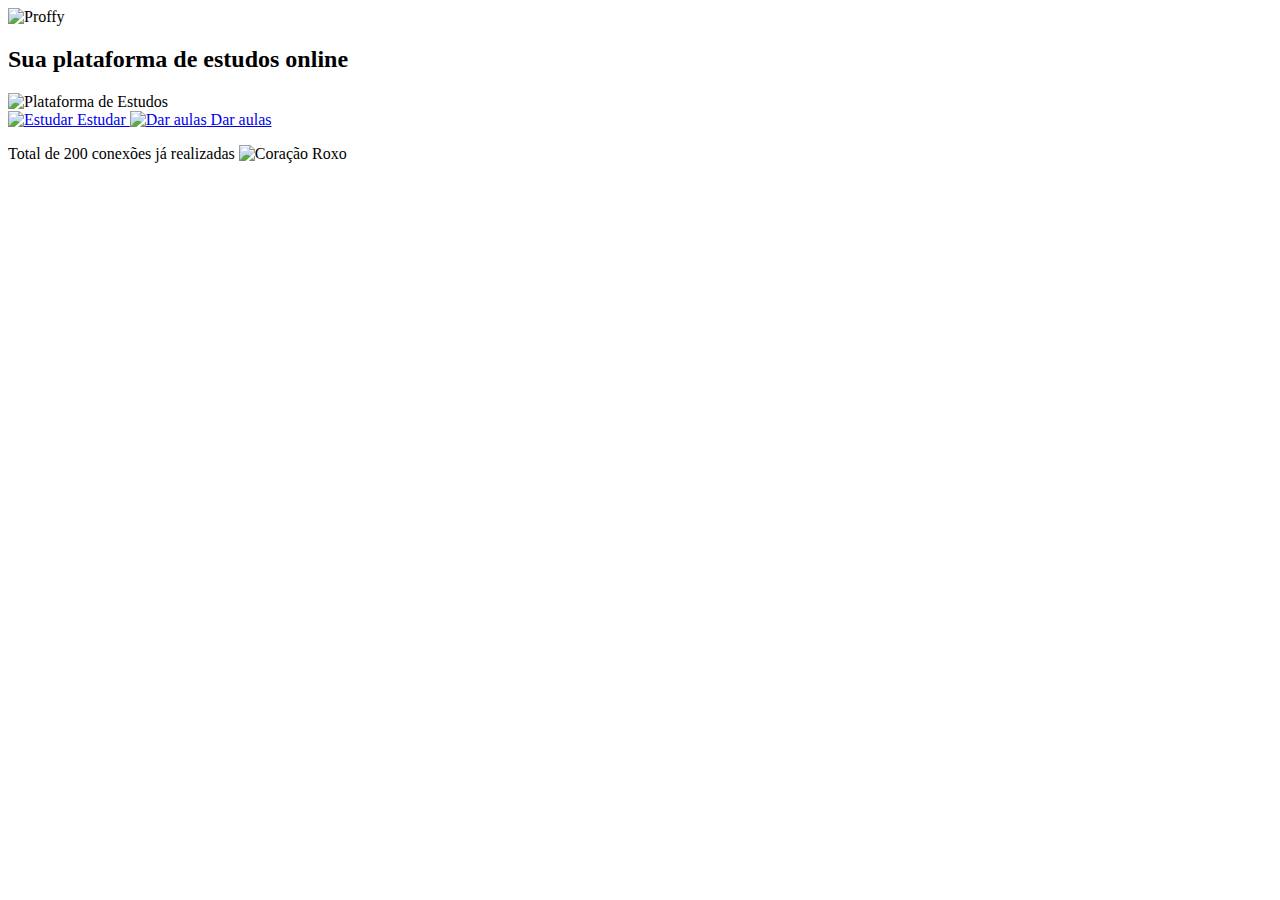
==== index.html @ 15f8a07c "Testando" ====
<!doctype html>
<html lang="pt-br">
    <head>
       
        <meta charset="UTF-8">
        <title>Projeto Proffy | Plataforma de Estudos</title>
        <meta description="author" content="Eu">
        <meta description="keywords" content="rockset">
        <meta name="viewport" content="width=device-width, initial-scale=1.0">
        
        <link rel="stylesheet" href="styles/main.css">
        <link rel="stylesheet" href="styles/partials/page-landing.css">

        <link href="https://fonts.googleapis.com/css2?family=Archivo:wght@400;700&amp;family=Poppins:wght@400;600&amp;display=swap" rel="stylesheet">

    </head>
    <body id="page-landing">

        <div id="container" >

            <div class="logo-container">
                <img src="images/logo.svg" alt="Proffy">
                <h2>Sua plataforma de estudos online</h2>
            </div>

            <img src="images/landing.svg" alt="Plataforma de Estudos"
            class="hero-image">
            
            <div class="buttons-container">
                <a class="study" href="/study.html">
                    <img src="images/icons/study.svg" alt="Estudar">
                    Estudar
                </a>
                <a class="give-classes" href="/give-classes.html">
                    <img src="images/icons/give-classes.svg" alt="Dar aulas">
                    Dar aulas
                </a>
            </div>

            <p class="total-connections">
                Total de 200 conexões já realizadas
                <img src="images/icons/purple-heart.svg" 
                alt="Coração Roxo">
            </p>

        </div>

    </body>
</html>
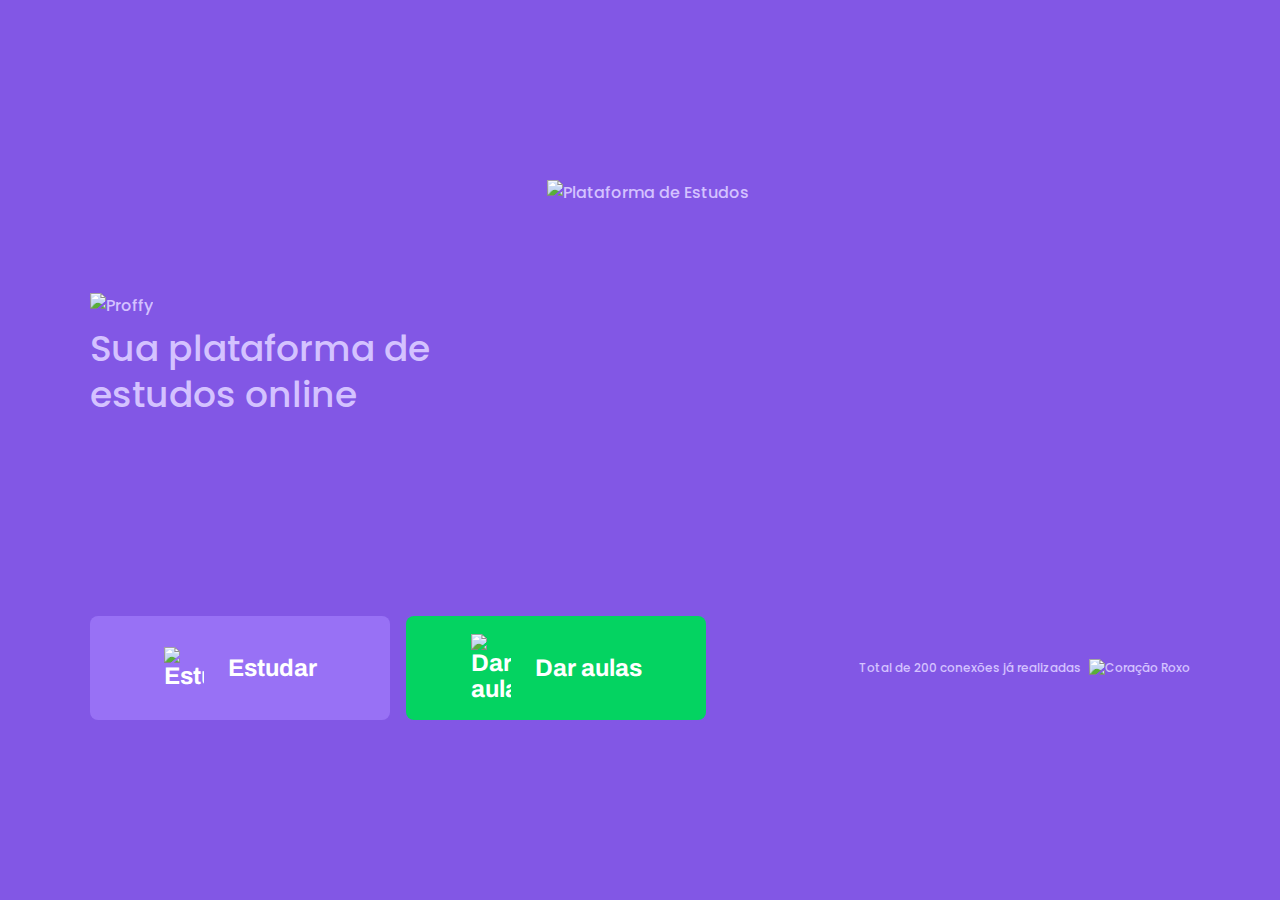
==== commit af5b2baf: "Add files via upload" ====
--- a/index.html
+++ b/index.html
@@ -1,20 +1,28 @@
 <!doctype html>
 <html lang="pt-br">
     <head>
-       
+        <!-- configurações do documento. -->
         <meta charset="UTF-8">
         <title>Projeto Proffy | Plataforma de Estudos</title>
         <meta description="author" content="Eu">
         <meta description="keywords" content="rockset">
         <meta name="viewport" content="width=device-width, initial-scale=1.0">
+        <meta name="theme-color" content="#8257E5">
         
+        <link rel="shortcut icon" href="images/favicon.png" type="image/png">
+
         <link rel="stylesheet" href="styles/main.css">
         <link rel="stylesheet" href="styles/partials/page-landing.css">
 
         <link href="https://fonts.googleapis.com/css2?family=Archivo:wght@400;700&amp;family=Poppins:wght@400;600&amp;display=swap" rel="stylesheet">
 
+
+        <!-- CSS= Cascading Style Sheets
+        Folha de estilo em cascata -->
+        
     </head>
     <body id="page-landing">
+        <!-- Todo conteúdo da página -->
 
         <div id="container" >
 
@@ -27,11 +35,11 @@
             class="hero-image">
             
             <div class="buttons-container">
-                <a class="study" href="/study.html">
+                <a class="study" href="study.html">
                     <img src="images/icons/study.svg" alt="Estudar">
                     Estudar
                 </a>
-                <a class="give-classes" href="/give-classes.html">
+                <a class="give-classes" href="give-classes.html">
                     <img src="images/icons/give-classes.svg" alt="Dar aulas">
                     Dar aulas
                 </a>
--- a/styles/main.css
+++ b/styles/main.css
@@ -0,0 +1,58 @@
+:root{
+    --color-background: #F0F0F7;
+    --color-primary-lighter: #9871F5;
+    --color-primary-light: #916BEA;
+    --color-primary: #8257E5;
+    --color-primary-dark: #774DD6;
+    --color-primary-darker: #6842c2;
+    --color-secondary: #04D361;
+    --color-secondary-dark: #04BF58;
+    --color-title-in-primary: #FFFFFF;
+    --color-text-in-primary: #D4C2FF;
+    --color-text-title: #32264D;
+    --color-text-complement: #9C98A6;
+    --color-text-base: #6A6180;
+    --color-line-in-white: #E6E6F0;
+    --color-input-background: #F8F8FC;
+    --color-button-text: #FFFFFF;
+    --color-box-base: #FFFFFF;
+    --color-box-footer: #FAFAFC;
+    --color-small-info: #C1BCCC;
+    /* tamanho de fonte padrão: 16px - 100% - 1rem */
+    font-size: 60%; /*controle de medida em rem*/
+}
+
+* {
+    margin: 0;
+    padding: 0;
+    box-sizing: border-box;
+}
+
+html, body {
+    height: 100vh;
+}            
+
+body {
+    background: var(--color-background);
+    display: flex;
+    align-items: center;
+    justify-content: center;
+}
+
+body, input, button, textarea {
+    font-weight: 500; /*500 de peso*/
+    font-family: Poppins;
+    font-size: 1.6rem;
+    color: var(--color-text-base);
+}
+
+#container {
+    width: 90vw;
+    max-width: 700px;
+}
+
+@media (min-width: 700px) {
+    :root {
+        font-size: 62.5%; /*todo 1rem vai ser relativo a 10px(porque é 62.5% de 16px)*/
+    }
+}--- a/styles/partials/page-landing.css
+++ b/styles/partials/page-landing.css
@@ -0,0 +1,137 @@
+
+#page-landing {
+    background-color: var(--color-primary);
+}
+
+#page-landing #container {
+    color: var(--color-text-in-primary);
+}
+
+.logo-container img {
+    height: 10rem;
+}
+
+.logo-container {
+    text-align: center;
+    margin-bottom: 3.2rem;
+}
+
+.logo-container h2 {
+    font-weight: 500;
+    font-size: 3.6rem;
+    line-height: 4.6rem;
+    margin-top: 0.8rem;
+}
+
+.hero-image {
+    width: 100%;
+}
+
+.buttons-container {
+    display: flex;
+    justify-content: center;
+    margin: 3.2rem 0;
+}
+
+.buttons-container a {
+    width: 30rem;
+    height: 10.4rem;
+
+    border-radius: 0.8rem;
+    margin-right: 1.6rem;
+
+    font: 700 2.4rem Archivo;
+
+    display: flex;
+    align-items: center;
+    justify-content: center;
+
+    text-decoration: none;
+
+    color: var(--color-button-text);
+
+    transition: background .2s;
+}
+
+
+
+.buttons-container a img {
+    width: 4rem;
+    margin-right: 2.4rem;
+}
+
+.buttons-container a.study{
+    background: var(--color-primary-lighter);    
+}
+
+.buttons-container a.study:hover {
+    background: var(--color-primary-light);
+}
+
+.buttons-container a.give-classes{
+    background: var(--color-secondary);
+    margin-right: 0;
+}
+
+.buttons-container a.give-classes:hover{
+    background: var(--color-secondary-dark);
+}
+
+.total-connections {
+    font-size: 1.8rem;
+
+    display: flex;
+    align-items: center;
+    justify-content: center;
+}
+
+.total-connections img {
+    margin-left: 0.8rem;
+}
+
+@media (max-width: 699px) {
+    :root {
+        font-size: 40%;
+    }    
+}
+
+@media (min-width: 1100px) {
+    #page-landing #container {
+        max-width: 1100px;
+        display: grid;
+        grid-template-columns: 2fr 1fr 2fr;
+        grid-template-rows: 350px 1fr; /*tudo q sobrar tirando os 350px vai ficar em 1 fração*/
+        grid-template-areas: 
+        "proffy image image" /*primeira linha (row)*/
+        "button button texting"; /*o restante em 1fr*/
+
+        column-gap: 87px;
+        row-gap: 86px;
+    }
+    .logo-container {
+        grid-area: proffy;
+        text-align: initial;
+        align-self: center;
+        margin: 0;
+    }
+
+    .logo-container img {
+        height: 127px;
+    }
+
+    .hero-image {
+        grid-area: image;
+        height: 350px;
+    }
+    .buttons-container {
+        grid-area: button;
+        justify-content: flex-start;
+        margin: 0;
+    }
+    .total-connections {
+        grid-area: texting;
+        justify-self: end;   
+        font-size: 1.2rem;     
+    }
+
+}